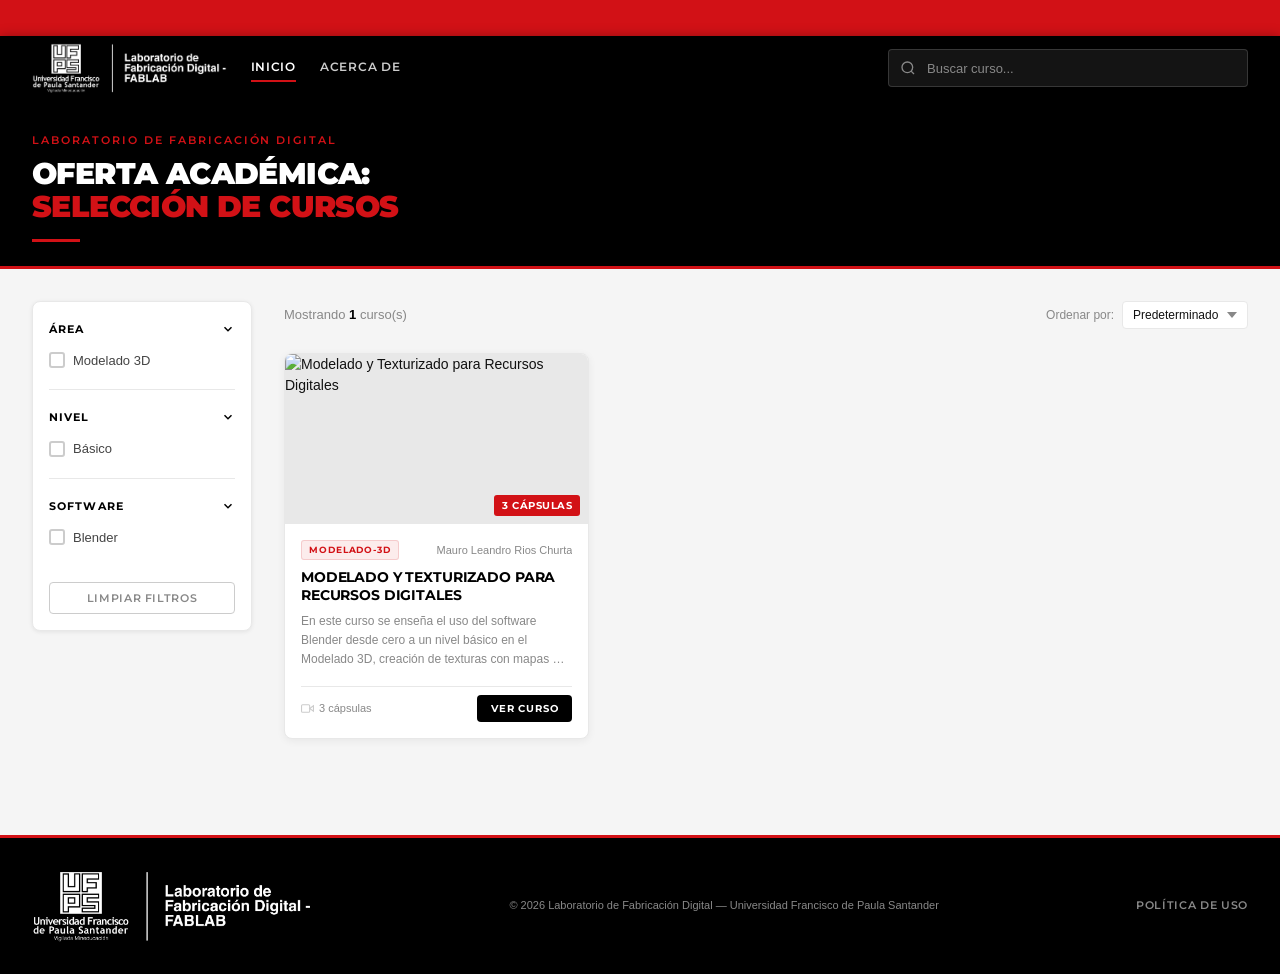
==== src/pages/index.html @ a1baaad9 "Final: Ajuste de rutas para despliegue en GitHub Pages" ====
<!DOCTYPE html>
<html lang="es">
<head>
    <meta charset="UTF-8" />
    <meta name="viewport" content="width=device-width, initial-scale=1.0" />
    <title>FabLab UFPS — Cápsulas Educativas</title>

    <!-- SEO Meta Tags -->
    <meta name="description" content="Plataforma de cápsulas educativas del Laboratorio de Fabricación Digital (FabLab) de la Universidad Francisco de Paula Santander. Aprende modelado 3D, impresión 3D y electrónica." />
    <meta name="keywords" content="FabLab UFPS, Cápsulas Educativas, Fabricación Digital, UFPS Cúcuta, Modelado 3D, Impresión 3D, Electrónica, Diseño 3D, Blender, Fusion 360" />
    <meta name="author" content="Mauro Leandro Rios Churta" />

    <!-- Open Graph / Facebook -->
    <meta property="og:type" content="website" />
    <meta property="og:title" content="FabLab UFPS — Cápsulas Educativas" />
    <meta property="og:description" content="Explora nuestra oferta académica en fabricación digital. Cursos prácticos y recursos gratuitos para la comunidad UFPS." />
    <meta property="og:image" content="/assets/img/Laboratorio - Fabricación Digital - FABLAB.png" />
    <meta property="og:url" content="https://github.com/Unidad-de-Educacion-Virtual" />

    <!-- Favicon -->
    <link rel="icon" type="image/png" href="../assets/img/favicon-96x96.png" sizes="96x96" />
    <link rel="icon" type="image/svg+xml" href="../assets/img/favicon.svg" />
    <link rel="shortcut icon" href="../assets/img/favicon.ico" />
    <link rel="apple-touch-icon" sizes="180x180" href="../assets/img/apple-touch-icon.png" />
    <meta name="apple-mobile-web-app-title" content="FABLAB UFPS - Cápsulas Educativas" />
    <link rel="manifest" href="../assets/img/site.webmanifest" />
    
    <!-- Google Fonts: Montserrat -->
    <link rel="preconnect" href="https://fonts.googleapis.com" />
    <link rel="preconnect" href="https://fonts.gstatic.com" crossorigin />
    <link href="https://fonts.googleapis.com/css2?family=Montserrat:wght@300;400;500;600;700;800;900&display=swap" rel="stylesheet" />

    <link rel="stylesheet" href="../assets/css/styles.css" />
</head>
<body>

    <!-- ╔══════════════════════════════════════╗ -->
    <!-- ║         ANNOUNCEMENT BAR            ║ -->
    <!-- ╚══════════════════════════════════════╝ -->
    <div class="announcement-bar">
        <div class="ticker-track" id="tickerTrack"></div>
    </div>

    <!-- ╔══════════════════════════════════════╗ -->
    <!-- ║              NAVBAR                 ║ -->
    <!-- ╚══════════════════════════════════════╝ -->
    <header class="navbar">
    <button class="navbar__toggle" id="navbarToggle" aria-label="Abrir menú">
        <svg viewBox="0 0 24 24" fill="none" stroke="currentColor" stroke-width="2">
            <line x1="3" y1="12" x2="21" y2="12"></line>
            <line x1="3" y1="6" x2="21" y2="6"></line>
            <line x1="3" y1="18" x2="21" y2="18"></line>
        </svg>
    </button>
    <div class="navbar__brand">
        <img 
            src="../assets/img/Laboratorio - Fabricación Digital - FABLAB.png" 
            alt="FabLab UFPS" 
            class="navbar__logo-img"
        />
    </div>

    <nav class="navbar__nav" id="navbarNav">
        <a href="./index.html" class="nav-link nav-link--active">Inicio</a>
        <a href="./about.html" class="nav-link">Acerca de</a>
    </nav>

    <div class="navbar__search">
        <div class="search-bar">
        <svg class="search-bar__icon" viewBox="0 0 24 24" fill="none" stroke="currentColor" stroke-width="2">
            <circle cx="11" cy="11" r="8"/><path d="m21 21-4.35-4.35"/>
        </svg>
        <input
            type="text"
            id="searchInput"
            class="search-bar__input"
            placeholder="Buscar curso..."
            autocomplete="off"
        />
        </div>
    </div>
    </header>

    <!-- ╔══════════════════════════════════════╗ -->
    <!-- ║              HERO TITLE             ║ -->
    <!-- ╚══════════════════════════════════════╝ -->
    <section class="hero">
    <div class="hero__eyebrow">Laboratorio de Fabricación Digital</div>
    <h1 class="hero__title">
        OFERTA ACADÉMICA:<br />
        <span class="hero__title--accent">SELECCIÓN DE CURSOS</span>
    </h1>
    <div class="hero__divider"></div>
    </section>

    <!-- ╔══════════════════════════════════════╗ -->
    <!-- ║           MAIN LAYOUT               ║ -->
    <!-- ╚══════════════════════════════════════╝ -->
    <main class="main-layout">

    <!-- SIDEBAR FILTROS -->
    <aside class="sidebar">
        <div class="sidebar__section">
        <button class="sidebar__heading" data-target="filter-area">
            Área
            <svg class="sidebar__chevron" viewBox="0 0 24 24" fill="none" stroke="currentColor" stroke-width="2.5">
            <path d="m6 9 6 6 6-6"/>
            </svg>
        </button>
        <div class="sidebar__options" id="filter-area">
        </div>
        </div>

        <div class="sidebar__section">
        <button class="sidebar__heading" data-target="filter-nivel">
            Nivel
            <svg class="sidebar__chevron" viewBox="0 0 24 24" fill="none" stroke="currentColor" stroke-width="2.5">
            <path d="m6 9 6 6 6-6"/>
            </svg>
        </button>
        <div class="sidebar__options" id="filter-nivel">
        </div>
        </div>

        <div class="sidebar__section">
        <button class="sidebar__heading" data-target="filter-software">
            Software
            <svg class="sidebar__chevron" viewBox="0 0 24 24" fill="none" stroke="currentColor" stroke-width="2.5">
            <path d="m6 9 6 6 6-6"/>
            </svg>
        </button>
        <div class="sidebar__options" id="filter-software">
        </div>
        </div>

        <button class="sidebar__clear" id="clearFilters">
        Limpiar filtros
        </button>
    </aside>

    <!-- CONTENT: RESULTS + CARDS -->
    <section class="content">
        <div class="content__header">
        <p class="content__count">
            Mostrando <strong id="courseCount">0</strong> curso(s)
        </p>
        <div class="content__sort">
            <label for="sortSelect" class="sort-label">Ordenar por:</label>
            <select id="sortSelect" class="sort-select">
            <option value="default">Predeterminado</option>
            <option value="title-asc">Título A–Z</option>
            <option value="title-desc">Título Z–A</option>
            <option value="capsules">Más cápsulas</option>
            </select>
        </div>
        </div>

        <!-- GRID DE TARJETAS -->
        <div class="courses-grid" id="coursesGrid">
        <!-- Renderizado dinámicamente por main.js -->
        </div>

        <!-- ESTADO VACÍO -->
        <div class="empty-state" id="emptyState" style="display:none;">
        <div class="empty-state__icon">
            <svg viewBox="0 0 24 24" fill="none" stroke="currentColor" stroke-width="1.5">
            <circle cx="11" cy="11" r="8"/><path d="m21 21-4.35-4.35"/>
            <path d="M8 11h6M11 8v6" opacity="0.4"/>
            </svg>
        </div>
        <p class="empty-state__text">No se encontraron cursos con los filtros aplicados.</p>
        <button class="empty-state__btn" id="resetEmpty">Limpiar búsqueda</button>
        </div>

        <!-- SKELETON LOADER -->
        <div class="skeleton-grid" id="skeletonGrid">
        <div class="skeleton-card"><div class="skeleton-img"></div><div class="skeleton-line"></div><div class="skeleton-line skeleton-line--short"></div></div>
        <div class="skeleton-card"><div class="skeleton-img"></div><div class="skeleton-line"></div><div class="skeleton-line skeleton-line--short"></div></div>
        <div class="skeleton-card"><div class="skeleton-img"></div><div class="skeleton-line"></div><div class="skeleton-line skeleton-line--short"></div></div>
        </div>
    </section>

    </main>

    <!-- ╔══════════════════════════════════════╗ -->
    <!-- ║              FOOTER                 ║ -->
    <!-- ╚══════════════════════════════════════╝ -->
    <footer class="footer">
    <div class="footer__inner">
        <div class="footer__brand">
            <img 
                src="../assets/img/Laboratorio - Fabricación Digital - FABLAB.png" 
                alt="FabLab UFPS" 
                class="footer__logo-img"
            />
            </div>
        <p class="footer__copy">
        © <span id="footerYear"></span> Laboratorio de Fabricación Digital — Universidad Francisco de Paula Santander
        </p>
        <div class="footer__links">
        <a href="./terms.html" class="footer__link">Política de uso</a>
        </div>
    </div>
    </footer>

    <script src="../assets/js/main.js"></script>
</body>
</html>
---- src/assets/css/styles.css ----
/* ============================================================
    FABLAB UFPS — Cápsulas Educativas
    styles.css
    Colores institucionales:
        Negro  : #000000
        Rojo   : #D21116
        Blanco : #FFFFFF
    Tipografía: Helvetica Neue, Montserrat
   ============================================================ */

/* ─── RESET & BASE ──────────────────────────────────────────── */
*, *::before, *::after {
    box-sizing: border-box;
    margin: 0;
    padding: 0;
}

:root {
  /* Colores institucionales */
    --color-black      : #000000;
    --color-red        : #D21116;
    --color-red-dark   : #A50E12;
    --color-red-light  : #FF1E24;
    --color-white      : #FFFFFF;

  /* Grises funcionales */
    --color-gray-100   : #F5F5F5;
    --color-gray-200   : #E8E8E8;
    --color-gray-300   : #CCCCCC;
    --color-gray-500   : #888888;
    --color-gray-700   : #444444;
    --color-gray-900   : #111111;

  /* Tipografía */
    --font-primary     : 'Helvetica Neue', Helvetica, Arial, sans-serif;
    --font-display     : 'Montserrat', 'Helvetica Neue', sans-serif;

  /* Espaciado */
    --space-xs   : 0.25rem;
    --space-sm   : 0.5rem;
    --space-md   : 1rem;
    --space-lg   : 1.5rem;
    --space-xl   : 2rem;
    --space-2xl  : 3rem;
    --space-3xl  : 4rem;

  /* Layout */
    --sidebar-width    : 220px;
    --navbar-height    : 64px;
    --announce-height  : 36px;
    --border-radius    : 4px;
    --border-radius-lg : 8px;

  /* Sombras */
    --shadow-sm   : 0 1px 4px rgba(0,0,0,.08);
    --shadow-md   : 0 4px 16px rgba(0,0,0,.10);
    --shadow-lg   : 0 8px 32px rgba(0,0,0,.14);
    --shadow-card : 0 2px 8px rgba(0,0,0,.06);

  /* Transiciones */
    --transition  : 200ms ease;
}

html {
    scroll-behavior: smooth;
}

body {
    font-family: var(--font-primary);
    font-size: 14px;
    line-height: 1.5;
    color: var(--color-gray-900);
    background-color: var(--color-gray-100);
    -webkit-font-smoothing: antialiased;
}

a {
    text-decoration: none;
    color: inherit;
}

button {
    cursor: pointer;
    font-family: var(--font-primary);
}

/* ─── ANNOUNCEMENT BAR ──────────────────────────────────────── */
.announcement-bar {
    background-color: var(--color-red);
    color: var(--color-white);
    font-family: var(--font-display);
    font-size: 11px;
    font-weight: 600;
    letter-spacing: 0.08em;
    text-transform: uppercase;
    height: var(--announce-height);
    overflow: hidden;
    display: flex;
    align-items: center;
  /* Fade in al cargar */
    opacity: 0;
    animation: barFadeIn 600ms ease 300ms forwards;
}

@keyframes barFadeIn {
    to { opacity: 1; }
}

.ticker-track {
    display: flex;
    white-space: nowrap;
    will-change: transform;
}

.ticker-text {
    flex-shrink: 0;
    padding-right: 80px; /* Espacio entre repeticiones */
}

/* ─── NAVBAR ────────────────────────────────────────────────── */
.navbar {
    position: sticky;
    top: 0;
    z-index: 100;
    background-color: var(--color-black);
    height: var(--navbar-height);
    display: flex;
    align-items: center;
    justify-content: space-between;
    padding: 0 var(--space-xl);
    gap: var(--space-lg);
    box-shadow: 0 2px 12px rgba(0,0,0,.4);
}

.navbar__toggle {
    display: none;
    background: none;
    border: none;
    color: var(--color-white);
    padding: var(--space-xs);
    cursor: pointer;
    flex-shrink: 0;
}

.navbar__toggle svg {
    width: 24px;
    height: 24px;
}

/* Brand */
.navbar__brand {
    display: flex;
    align-items: center;
    gap: var(--space-sm);
    flex-shrink: 0;
}

.navbar__logo-img {
    height: 50px;
    width: auto;
    object-fit: contain;
}

.navbar__title {
    display: flex;
    flex-direction: column;
    line-height: 1.1;
}

.navbar__title--main {
    font-family: var(--font-display);
    font-weight: 800;
    font-size: 16px;
    color: var(--color-white);
    letter-spacing: -0.02em;
}

.navbar__title--sub {
    font-family: var(--font-display);
    font-weight: 400;
    font-size: 10px;
    color: var(--color-gray-300);
    letter-spacing: 0.12em;
    text-transform: uppercase;
}

/* Nav links */
.navbar__nav {
    display: flex;
    align-items: center;
    gap: var(--space-lg);
}

.nav-link {
    font-family: var(--font-display);
    font-size: 12px;
    font-weight: 600;
    letter-spacing: 0.06em;
    text-transform: uppercase;
    color: var(--color-gray-300);
    padding: var(--space-xs) 0;
    border-bottom: 2px solid transparent;
    transition: color var(--transition), border-color var(--transition);
}

.nav-link:hover,
.nav-link--active {
    color: var(--color-white);
    border-bottom-color: var(--color-red);
}

/* Search */
.navbar__search {
    flex: 1;
    max-width: 360px;
    margin-left: auto;
}

.search-bar {
    position: relative;
    display: flex;
    align-items: center;
}

.search-bar__icon {
    position: absolute;
    left: 12px;
    width: 16px;
    height: 16px;
    color: var(--color-gray-500);
    pointer-events: none;
    flex-shrink: 0;
}

.search-bar__input {
    width: 100%;
    height: 38px;
    background-color: rgba(255,255,255,.08);
    border: 1px solid rgba(255,255,255,.15);
    border-radius: var(--border-radius);
    color: var(--color-white);
    font-family: var(--font-primary);
    font-size: 13px;
    padding: 0 var(--space-md) 0 38px;
    transition: background-color var(--transition), border-color var(--transition);
    outline: none;
}

.search-bar__input::placeholder {
    color: var(--color-gray-500);
}

.search-bar__input:focus {
    background-color: rgba(255,255,255,.12);
    border-color: var(--color-red);
}

/* ─── HERO ──────────────────────────────────────────────────── */
.hero {
    background-color: var(--color-black);
    color: var(--color-white);
    padding: var(--space-xl) var(--space-xl) var(--space-lg);
    border-bottom: 3px solid var(--color-red);
}

.hero__eyebrow {
    font-family: var(--font-display);
    font-size: 11px;
    font-weight: 600;
    letter-spacing: 0.18em;
    text-transform: uppercase;
    color: var(--color-red);
    margin-bottom: var(--space-sm);
}

.hero__title {
    font-family: var(--font-display);
    font-size: clamp(20px, 3vw, 30px);
    font-weight: 900;
    line-height: 1.1;
    letter-spacing: -0.02em;
    text-transform: uppercase;
}

.hero__title--accent {
    color: var(--color-red);
}

.hero__divider {
    width: 48px;
    height: 3px;
    background-color: var(--color-red);
    margin-top: var(--space-md);
}

/* ─── MAIN LAYOUT ───────────────────────────────────────────── */
.main-layout {
    display: flex;
    align-items: flex-start;
    gap: var(--space-xl);
    padding: var(--space-xl);
    max-width: 1400px;
    margin: 0 auto;
}

/* ─── SIDEBAR ───────────────────────────────────────────────── */
.sidebar {
    width: var(--sidebar-width);
    flex-shrink: 0;
    background-color: var(--color-white);
    border-radius: var(--border-radius-lg);
    border: 1px solid var(--color-gray-200);
    padding: var(--space-md);
    position: sticky;
    top: calc(var(--navbar-height) + var(--space-lg));
    box-shadow: var(--shadow-sm);
}

.sidebar__section {
    border-bottom: 1px solid var(--color-gray-200);
    padding-bottom: var(--space-md);
    margin-bottom: var(--space-md);
}

.sidebar__section:last-of-type {
    border-bottom: none;
    margin-bottom: 0;
}

.sidebar__heading {
    width: 100%;
    background: none;
    border: none;
    display: flex;
    align-items: center;
    justify-content: space-between;
    font-family: var(--font-display);
    font-size: 11px;
    font-weight: 700;
    letter-spacing: 0.1em;
    text-transform: uppercase;
    color: var(--color-black);
    padding: var(--space-xs) 0;
    margin-bottom: var(--space-sm);
    transition: color var(--transition);
}

.sidebar__heading:hover {
    color: var(--color-red);
}

.sidebar__chevron {
    width: 14px;
    height: 14px;
    transition: transform var(--transition);
    flex-shrink: 0;
}

.sidebar__heading.collapsed .sidebar__chevron {
    transform: rotate(-90deg);
}

.sidebar__options {
    display: flex;
    flex-direction: column;
    gap: var(--space-xs);
    overflow: hidden;
    transition: max-height 300ms ease;
}

/* Filter checkboxes */
.filter-option {
    display: flex;
    align-items: center;
    gap: var(--space-sm);
    cursor: pointer;
    padding: 3px 0;
    font-size: 13px;
    color: var(--color-gray-700);
    transition: color var(--transition);
}

.filter-option:hover {
    color: var(--color-black);
}

.filter-option input[type="checkbox"] {
    display: none;
}

.filter-option__check {
    width: 16px;
    height: 16px;
    border: 2px solid var(--color-gray-300);
    border-radius: 3px;
    flex-shrink: 0;
    display: flex;
    align-items: center;
    justify-content: center;
    transition: background-color var(--transition), border-color var(--transition);
    position: relative;
}

.filter-option input:checked + .filter-option__check {
    background-color: var(--color-red);
    border-color: var(--color-red);
}

.filter-option input:checked + .filter-option__check::after {
    content: '';
    display: block;
    width: 4px;
    height: 7px;
    border: 2px solid var(--color-white);
    border-top: none;
    border-left: none;
    transform: rotate(45deg) translateY(-1px);
}

/* Clear button */
.sidebar__clear {
    display: block;
    width: 100%;
    margin-top: var(--space-md);
    padding: var(--space-sm) var(--space-md);
    background: none;
    border: 1px solid var(--color-gray-300);
    border-radius: var(--border-radius);
    font-family: var(--font-display);
    font-size: 11px;
    font-weight: 600;
    letter-spacing: 0.06em;
    text-transform: uppercase;
    color: var(--color-gray-500);
    transition: all var(--transition);
}

.sidebar__clear:hover {
    border-color: var(--color-red);
    color: var(--color-red);
    background-color: rgba(210,17,22,.04);
}

/* ─── CONTENT ───────────────────────────────────────────────── */
.content {
    flex: 1;
    min-width: 0;
}

.content__header {
    display: flex;
    align-items: center;
    justify-content: space-between;
    margin-bottom: var(--space-lg);
    flex-wrap: wrap;
    gap: var(--space-sm);
}

.content__count {
    font-family: var(--font-primary);
    font-size: 13px;
    color: var(--color-gray-500);
}

.content__count strong {
    color: var(--color-black);
    font-weight: 700;
}

/* Sort */
.sort-label {
    font-size: 12px;
    color: var(--color-gray-500);
    margin-right: var(--space-xs);
}

.sort-select {
    appearance: none;
    -webkit-appearance: none;
    font-family: var(--font-primary);
    font-size: 12px;
    color: var(--color-gray-900);
    background-color: var(--color-white);
    border: 1px solid var(--color-gray-200);
    border-radius: var(--border-radius);
    padding: 6px 28px 6px 10px;
    cursor: pointer;
    outline: none;
    background-image: url("data:image/svg+xml,%3Csvg xmlns='http://www.w3.org/2000/svg' width='10' height='6' viewBox='0 0 10 6'%3E%3Cpath d='M0 0l5 6 5-6z' fill='%23888'/%3E%3C/svg%3E");
    background-repeat: no-repeat;
    background-position: right 10px center;
    transition: border-color var(--transition);
}

.sort-select:focus {
    border-color: var(--color-red);
}

/* ─── COURSES GRID ──────────────────────────────────────────── */
.courses-grid {
    display: grid;
    grid-template-columns: repeat(auto-fill, minmax(260px, 1fr));
    gap: var(--space-lg);
}

/* ─── COURSE CARD ───────────────────────────────────────────── */
.course-card {
    background-color: var(--color-white);
    border-radius: var(--border-radius-lg);
    border: 1px solid var(--color-gray-200);
    overflow: hidden;
    display: flex;
    flex-direction: column;
    box-shadow: var(--shadow-card);
    transition: transform var(--transition), box-shadow var(--transition);
    cursor: pointer;
}

.course-card:hover {
    transform: translateY(-3px);
    box-shadow: var(--shadow-md);
}

.course-card:hover .course-card__thumbnail img {
    transform: scale(1.04);
}

/* Thumbnail */
.course-card__thumbnail {
    position: relative;
    width: 100%;
    aspect-ratio: 16 / 9;
    background-color: var(--color-gray-200);
    overflow: hidden;
    flex-shrink: 0;
}

.course-card__thumbnail img {
    width: 100%;
    height: 100%;
    object-fit: cover;
    transition: transform 400ms ease;
}

.course-card__thumbnail--placeholder {
    display: flex;
    align-items: center;
    justify-content: center;
    background: linear-gradient(135deg, var(--color-gray-900) 0%, #1a1a1a 100%);
}

.course-card__thumbnail--placeholder svg {
    width: 40px;
    height: 40px;
    color: var(--color-red);
    opacity: 0.8;
}

/* Badge cápsulas */
.course-card__badge {
    position: absolute;
    bottom: 8px;
    right: 8px;
    background-color: var(--color-red);
    color: var(--color-white);
    font-family: var(--font-display);
    font-size: 10px;
    font-weight: 700;
    letter-spacing: 0.05em;
    padding: 3px 8px;
    border-radius: 3px;
    text-transform: uppercase;
}

/* Body */
.course-card__body {
    padding: var(--space-md);
    display: flex;
    flex-direction: column;
    flex: 1;
}

.course-card__meta {
    display: flex;
    align-items: center;
    gap: var(--space-sm);
    margin-bottom: var(--space-sm);
}

.course-card__tag {
    display: inline-flex;
    align-items: center;
    font-family: var(--font-display);
    font-size: 9px;
    font-weight: 700;
    letter-spacing: 0.1em;
    text-transform: uppercase;
    color: var(--color-red);
    background-color: rgba(210,17,22,.08);
    border: 1px solid rgba(210,17,22,.15);
    padding: 2px 7px;
    border-radius: 3px;
}

.course-card__author {
    font-size: 11px;
    color: var(--color-gray-500);
    flex: 1;
    text-align: right;
    white-space: nowrap;
    overflow: hidden;
    text-overflow: ellipsis;
}

.course-card__title {
    font-family: var(--font-display);
    font-size: 14px;
    font-weight: 700;
    line-height: 1.3;
    color: var(--color-black);
    text-transform: uppercase;
    letter-spacing: -0.01em;
    margin-bottom: var(--space-sm);
}

.course-card__desc {
    font-size: 12px;
    color: var(--color-gray-500);
    line-height: 1.6;
    display: -webkit-box;
    -webkit-line-clamp: 3;
    -webkit-box-orient: vertical;
    overflow: hidden;
    flex: 1;
    margin-bottom: var(--space-md);
}

/* Footer card */
.course-card__footer {
    display: flex;
    align-items: center;
    justify-content: space-between;
    padding-top: var(--space-sm);
    border-top: 1px solid var(--color-gray-200);
    margin-top: auto;
}

.course-card__caps {
    display: flex;
    align-items: center;
    gap: 5px;
    font-size: 11px;
    color: var(--color-gray-500);
    font-weight: 500;
}

.course-card__caps svg {
    width: 13px;
    height: 13px;
    color: var(--color-gray-300);
}

.course-card__btn {
    font-family: var(--font-display);
    font-size: 10px;
    font-weight: 700;
    letter-spacing: 0.08em;
    text-transform: uppercase;
    color: var(--color-white);
    background-color: var(--color-black);
    border: none;
    padding: 7px 14px;
    border-radius: var(--border-radius);
    transition: background-color var(--transition);
}

.course-card__btn:hover {
    background-color: var(--color-red);
}

/* ─── SKELETON LOADER ───────────────────────────────────────── */
.skeleton-grid {
    display: grid;
    grid-template-columns: repeat(auto-fill, minmax(260px, 1fr));
    gap: var(--space-lg);
}

.skeleton-card {
    background: var(--color-white);
    border-radius: var(--border-radius-lg);
    overflow: hidden;
    border: 1px solid var(--color-gray-200);
}

.skeleton-img {
    width: 100%;
    aspect-ratio: 16 / 9;
    background: linear-gradient(90deg, var(--color-gray-200) 25%, var(--color-gray-100) 50%, var(--color-gray-200) 75%);
    background-size: 200% 100%;
    animation: skeleton-pulse 1.4s ease-in-out infinite;
}

.skeleton-line {
    height: 14px;
    border-radius: 4px;
    margin: var(--space-md) var(--space-md) var(--space-sm);
    background: linear-gradient(90deg, var(--color-gray-200) 25%, var(--color-gray-100) 50%, var(--color-gray-200) 75%);
    background-size: 200% 100%;
    animation: skeleton-pulse 1.4s ease-in-out infinite;
}

.skeleton-line--short {
    width: 60%;
}

@keyframes skeleton-pulse {
    0%   { background-position: 200% 0; }
    100% { background-position: -200% 0; }
}

/* ─── EMPTY STATE ───────────────────────────────────────────── */
.empty-state {
    text-align: center;
    padding: var(--space-3xl) var(--space-xl);
}

.empty-state__icon svg {
    width: 56px;
    height: 56px;
    color: var(--color-gray-300);
    margin-bottom: var(--space-md);
}

.empty-state__text {
    font-size: 14px;
    color: var(--color-gray-500);
    margin-bottom: var(--space-lg);
}

.empty-state__btn {
    font-family: var(--font-display);
    font-size: 11px;
    font-weight: 700;
    letter-spacing: 0.08em;
    text-transform: uppercase;
    color: var(--color-white);
    background-color: var(--color-red);
    border: none;
    padding: 10px 20px;
    border-radius: var(--border-radius);
    transition: background-color var(--transition);
}

.empty-state__btn:hover {
    background-color: var(--color-red-dark);
}

/* ─── FOOTER ────────────────────────────────────────────────── */
.footer {
    background-color: var(--color-black);
    color: var(--color-white);
    margin-top: var(--space-3xl);
    border-top: 3px solid var(--color-red);
}

.footer__inner {
    max-width: 1400px;
    margin: 0 auto;
    padding: var(--space-xl);
    display: flex;
    align-items: center;
    justify-content: space-between;
    gap: var(--space-lg);
    flex-wrap: wrap;
}

.footer__brand {
    display: flex;
    align-items: center;
    gap: var(--space-sm);
    font-family: var(--font-display);
    font-weight: 700;
    font-size: 13px;
}

.footer__logo-img {
    height: 8vh;
    width: auto;
    object-fit: contain;
}

.footer__copy {
    font-size: 11px;
    color: var(--color-gray-500);
    text-align: center;
}

.footer__links {
    display: flex;
    gap: var(--space-lg);
}

.footer__link {
    font-family: var(--font-display);
    font-size: 11px;
    font-weight: 600;
    letter-spacing: 0.06em;
    text-transform: uppercase;
    color: var(--color-gray-500);
    transition: color var(--transition);
}

.footer__link:hover {
    color: var(--color-red);
}

/* ─── RESPONSIVE ────────────────────────────────────────────── */
@media (max-width: 900px) {
    .main-layout {
    flex-direction: column;
    padding: var(--space-md);
    }

    .sidebar {
    width: 100%;
    position: static;
    display: grid;
    grid-template-columns: repeat(auto-fit, minmax(160px, 1fr));
    gap: var(--space-md);
    }

    .sidebar__section {
    border-bottom: none;
    margin-bottom: 0;
    padding-bottom: 0;
    }

    .sidebar__clear {
    grid-column: 1 / -1;
    }

    .courses-grid {
    grid-template-columns: repeat(auto-fill, minmax(220px, 1fr));
    }
}

@media (max-width: 600px) {
    .navbar {
    padding: 0 var(--space-md);
    gap: var(--space-sm);
    }

    .navbar__toggle {
        display: block;
    }

    .navbar__nav {
        display: none;
        position: absolute;
        top: var(--navbar-height);
        left: 0;
        width: 100%;
        background-color: var(--color-black);
        flex-direction: column;
        padding: var(--space-md) var(--space-xl);
        border-bottom: 2px solid var(--color-red);
        box-shadow: 0 4px 12px rgba(0,0,0,0.5);
        gap: var(--space-md);
        z-index: 100;
        align-items: flex-start;
    }

    .navbar__nav.navbar__nav--open {
        display: flex;
    }

    .hero {
    padding: var(--space-lg) var(--space-md);
    }

    .courses-grid {
    grid-template-columns: 1fr;
    }

    .footer__inner {
    flex-direction: column;
    text-align: center;
    }

    .footer__links {
    justify-content: center;
    }
}
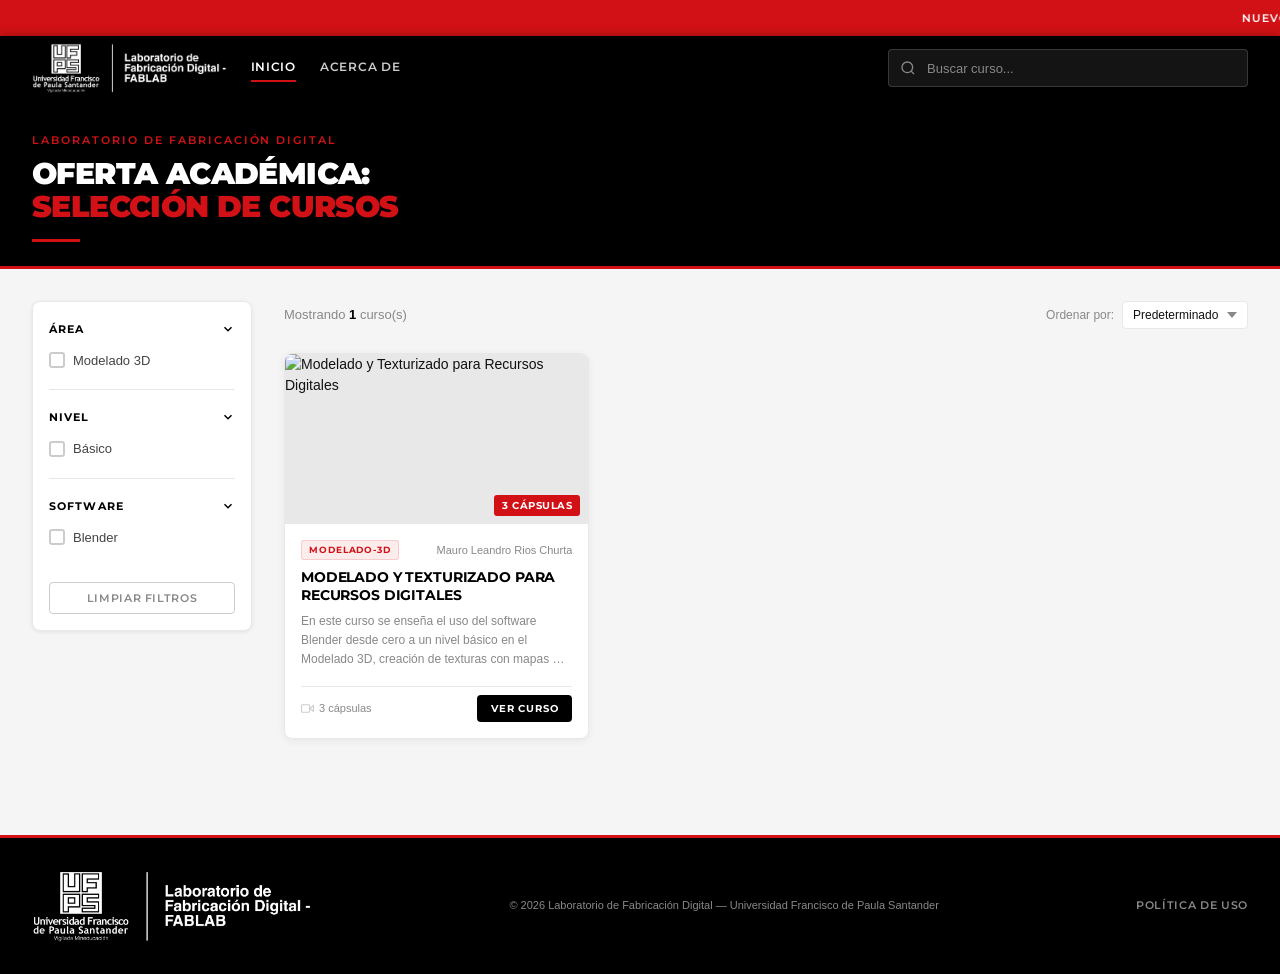
==== commit 6b38b246: "Cambios en el Open Graph en la propiedad imagen" ====
--- a/src/pages/index.html
+++ b/src/pages/index.html
@@ -14,8 +14,8 @@
     <meta property="og:type" content="website" />
     <meta property="og:title" content="FabLab UFPS — Cápsulas Educativas" />
     <meta property="og:description" content="Explora nuestra oferta académica en fabricación digital. Cursos prácticos y recursos gratuitos para la comunidad UFPS." />
-    <meta property="og:image" content="/assets/img/Laboratorio - Fabricación Digital - FABLAB.png" />
-    <meta property="og:url" content="https://github.com/Unidad-de-Educacion-Virtual" />
+    <meta property="og:image" content="https://Unidad-de-Educacion-Virtual.github.io/capsulas-fablab/src/assets/img/Laboratorio - Fabricación Digital - FABLAB.png" />
+    <meta property="og:url" content="https://Unidad-de-Educacion-Virtual.github.io/capsulas-fablab/" />
 
     <!-- Favicon -->
     <link rel="icon" type="image/png" href="../assets/img/favicon-96x96.png" sizes="96x96" />
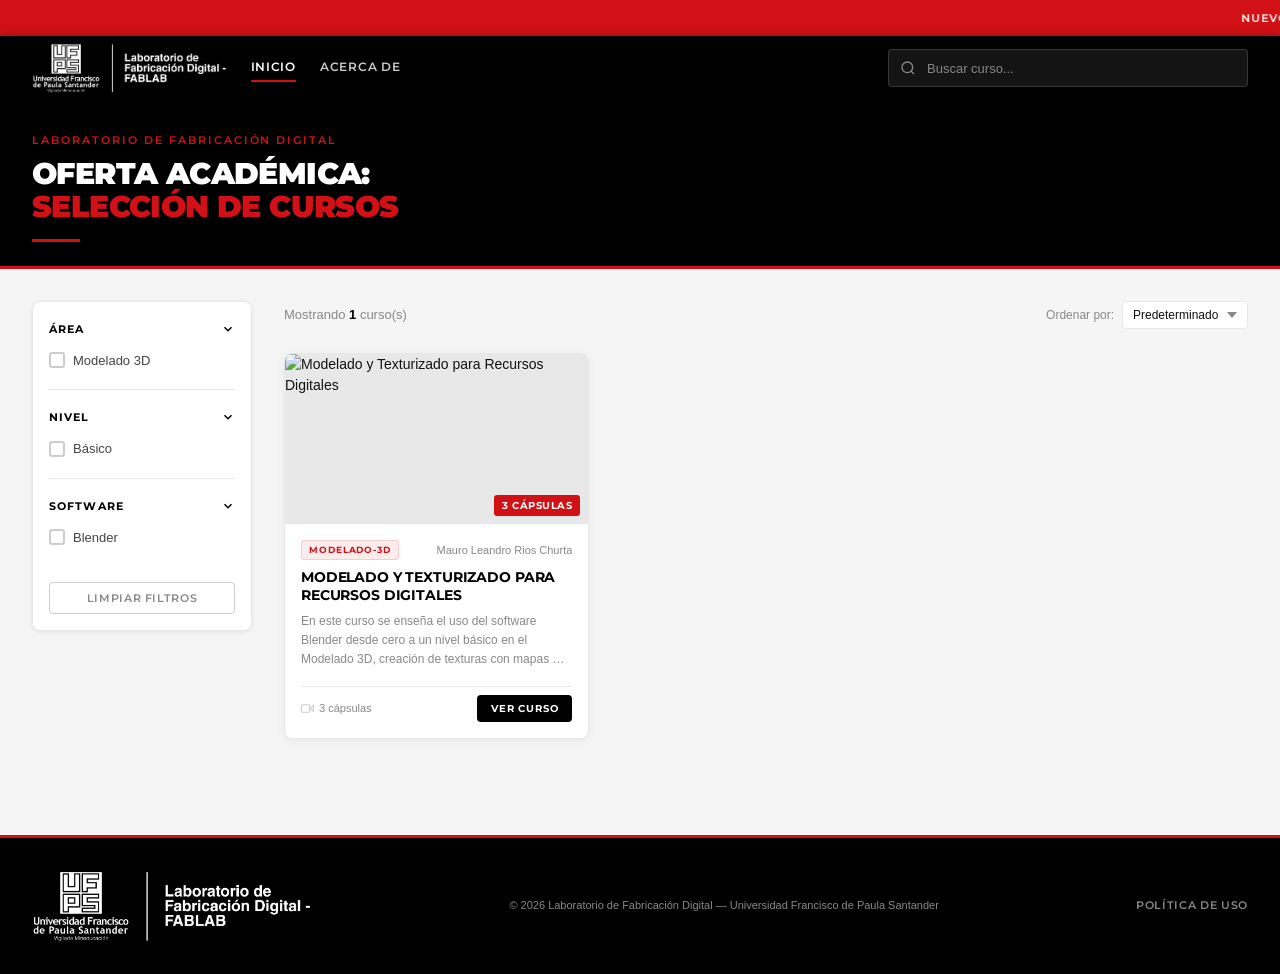
==== commit 357950ac: "Cambios en el Open Graph en la propiedad imagen (Cambio de la imagen)" ====
--- a/src/pages/index.html
+++ b/src/pages/index.html
@@ -14,7 +14,7 @@
     <meta property="og:type" content="website" />
     <meta property="og:title" content="FabLab UFPS — Cápsulas Educativas" />
     <meta property="og:description" content="Explora nuestra oferta académica en fabricación digital. Cursos prácticos y recursos gratuitos para la comunidad UFPS." />
-    <meta property="og:image" content="https://Unidad-de-Educacion-Virtual.github.io/capsulas-fablab/src/assets/img/Laboratorio - Fabricación Digital - FABLAB.png" />
+    <meta property="og:image" content="https://Unidad-de-Educacion-Virtual.github.io/capsulas-fablab/src/assets/img/web-app-manifest-512x512.png" />
     <meta property="og:url" content="https://Unidad-de-Educacion-Virtual.github.io/capsulas-fablab/" />
 
     <!-- Favicon -->
